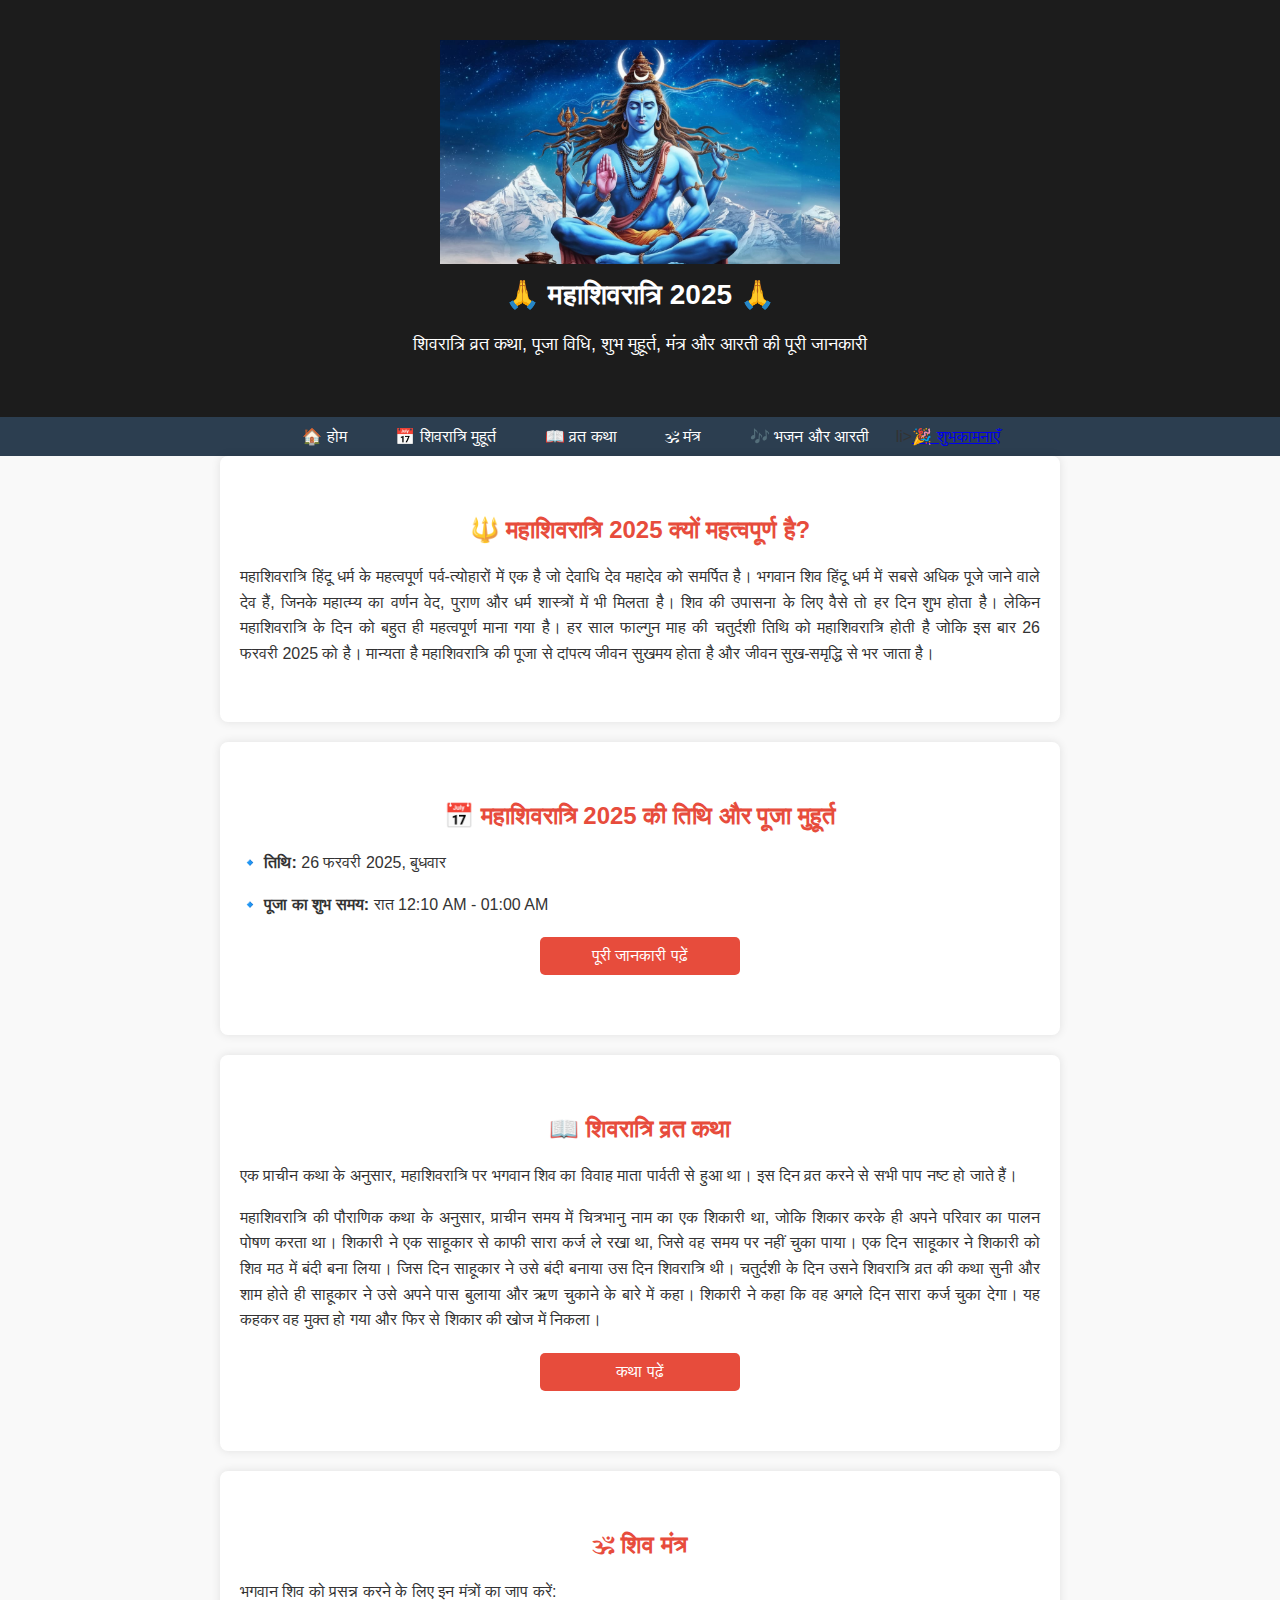
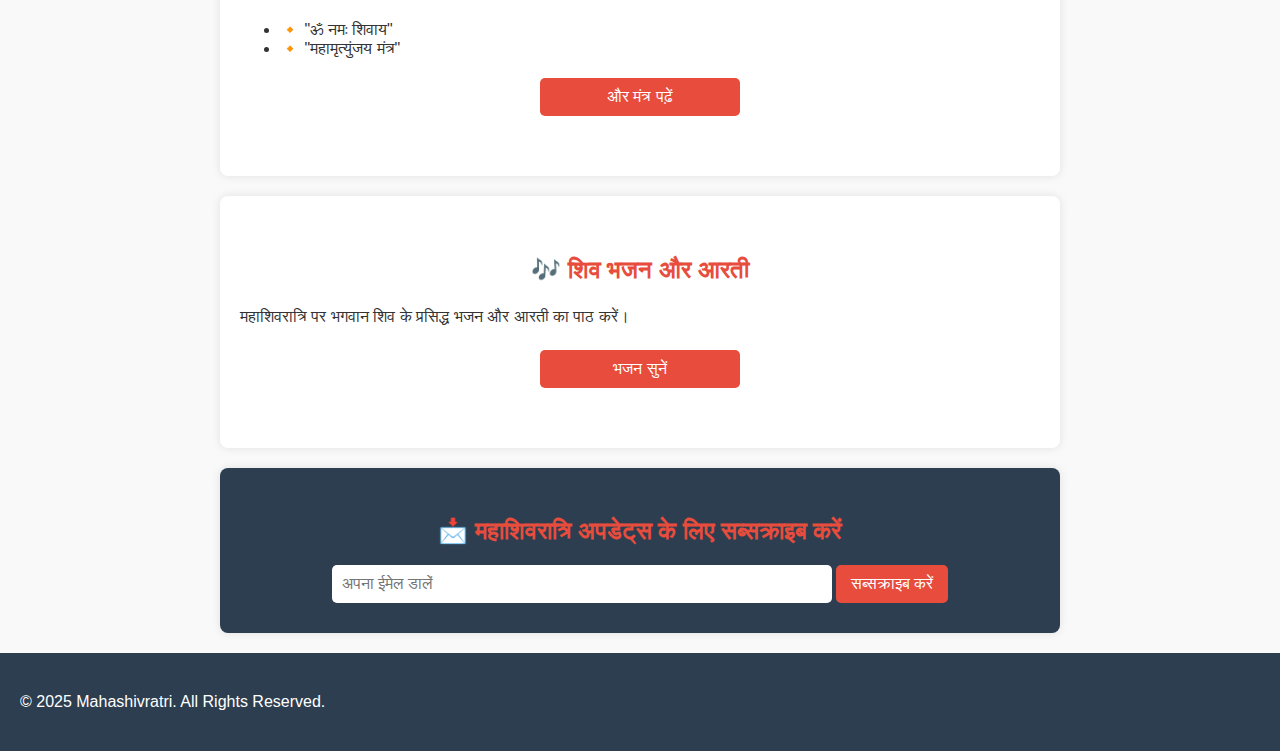
==== index.html @ 590d3225 "Add files via upload" ====
<!DOCTYPE html>
<html lang="hi">

<head>
    <meta charset="UTF-8">
    <meta name="viewport" content="width=device-width, initial-scale=1">
    <title>महाशिवरात्रि 2025 - व्रत कथा, मंत्र, पूजा विधि और शुभ मुहूर्त</title>
    <meta name="description"
        content="महाशिवरात्रि 2025 की तिथि, व्रत कथा, पूजा विधि, मंत्र, भजन और शुभ मुहूर्त की जानकारी प्राप्त करें।">
    <meta name="keywords"
        content="Maha Shivratri 2025, Shivratri Vrat Katha, Shiv Mantra, Shiv Aarti, Shivratri Puja Vidhi, Shivratri Muhurat">
    <meta name="author" content="Your Website Name">
    <meta name="robots" content="index, follow">
    <link rel="stylesheet" href="style.css">
</head>

<body>

    <!-- 🌟 Header Section -->
    <header class="hero">
        <img src="shiv.jpg" alt="Mahashivratri 2025">
        <h1>🙏 महाशिवरात्रि 2025 🙏</h1>
        <p>शिवरात्रि व्रत कथा, पूजा विधि, शुभ मुहूर्त, मंत्र और आरती की पूरी जानकारी</p>
    </header>

    <!-- 📌 Navigation Menu -->
    <nav class="navbar">
        <ul>
            <li><a href="index.html">🏠 होम</a></li>
            <li><a href="muhurat.html">📅 शिवरात्रि मुहूर्त</a></li>
            <li><a href="vrat-katha.html">📖 व्रत कथा</a></li>
            <li><a href="mantra.html">🕉 मंत्र</a></li>
            <li><a href="bhajan-aarti.html">🎶 भजन और आरती</a></li>
            li><a href="wishes.html">🎉 शुभकामनाएँ</a></li> <!-- ✅ Wishes Page Added -->
        </ul>
    </nav>

    <!-- 🔥 About Mahashivratri -->
    <section class="about">
        <h2>🔱 महाशिवरात्रि 2025 क्यों महत्वपूर्ण है?</h2>
        <p>महाशिवरात्रि हिंदू धर्म के महत्वपूर्ण पर्व-त्योहारों में एक है जो देवाधि देव महादेव को समर्पित है। भगवान शिव
            हिंदू धर्म में सबसे अधिक पूजे जाने वाले देव हैं, जिनके महात्म्य का वर्णन वेद, पुराण और धर्म शास्त्रों में भी
            मिलता है। शिव की उपासना के लिए वैसे तो हर दिन शुभ होता है। लेकिन महाशिवरात्रि के दिन को बहुत ही महत्वपूर्ण
            माना गया है। हर साल फाल्गुन माह की चतुर्दशी तिथि को महाशिवरात्रि होती है जोकि इस बार 26 फरवरी 2025 को है।
            मान्यता है महाशिवरात्रि की पूजा से दांपत्य जीवन सुखमय होता है और जीवन सुख-समृद्धि से भर जाता है।</p>
    </section>

    <!-- 📅 Muhurat Section -->
    <section class="muhurat">
        <h2>📅 महाशिवरात्रि 2025 की तिथि और पूजा मुहूर्त</h2>
        <p><strong>🔹 तिथि:</strong> 26 फरवरी 2025, बुधवार</p>
        <p><strong>🔹 पूजा का शुभ समय:</strong> रात 12:10 AM - 01:00 AM</p>
        <a href="muhurat.html" class="btn">पूरी जानकारी पढ़ें</a>
    </section>

    <!-- 📖 Vrat Katha Section -->
    <section class="vrat-katha">
        <h2>📖 शिवरात्रि व्रत कथा</h2>
        <p>एक प्राचीन कथा के अनुसार, महाशिवरात्रि पर भगवान शिव का विवाह माता पार्वती से हुआ था। इस दिन व्रत करने से सभी
            पाप नष्ट हो जाते हैं।</p>
        <P>महाशिवरात्रि की पौराणिक कथा के अनुसार, प्राचीन समय में चित्रभानु नाम का एक शिकारी था, जोकि शिकार करके ही अपने
            परिवार का पालन पोषण करता था। शिकारी ने एक साहूकार से काफी सारा कर्ज ले रखा था, जिसे वह समय पर नहीं चुका
            पाया। एक दिन साहूकार ने शिकारी को शिव मठ में बंदी बना लिया। जिस दिन साहूकार ने उसे बंदी बनाया उस दिन
            शिवरात्रि थी। चतुर्दशी के दिन उसने शिवरात्रि व्रत की कथा सुनी और शाम होते ही साहूकार ने उसे अपने पास बुलाया
            और ऋण चुकाने के बारे में कहा। शिकारी ने कहा कि वह अगले दिन सारा कर्ज चुका देगा। यह कहकर वह मुक्त हो गया और
            फिर से शिकार की खोज में निकला।</P>
        <a href="vrat-katha.html" class="btn">कथा पढ़ें</a>
    </section>

    <!-- 🕉 Mantra Section -->
    <section class="mantra">
        <h2>🕉 शिव मंत्र</h2>
        <p>भगवान शिव को प्रसन्न करने के लिए इन मंत्रों का जाप करें:</p>
        <ul>
            <li>🔸 "ॐ नमः शिवाय"</li>
            <li>🔸 "महामृत्युंजय मंत्र"</li>
        </ul>
        <a href="mantra.html" class="btn">और मंत्र पढ़ें</a>
    </section>

    <!-- 🎶 Bhajan & Aarti Section -->
    <section class="bhajan-aarti">
        <h2>🎶 शिव भजन और आरती</h2>
        <p>महाशिवरात्रि पर भगवान शिव के प्रसिद्ध भजन और आरती का पाठ करें।</p>
        <a href="bhajan-aarti.html" class="btn">भजन सुनें</a>
    </section>

    <!-- 📩 Newsletter -->
    <section class="newsletter">
        <h2>📩 महाशिवरात्रि अपडेट्स के लिए सब्सक्राइब करें</h2>
        <form action="subscribe.php" method="POST">
            <input type="email" name="email" placeholder="अपना ईमेल डालें">
            <button type="submit">सब्सक्राइब करें</button>
        </form>
    </section>

    <!-- 📌 Footer -->
    <footer>
        <p>© 2025 Mahashivratri. All Rights Reserved.</p>
    </footer>

</body>

</html>
---- style.css ----
/* 🌟 General Styles */
body {
    font-family: 'Arial', sans-serif;
    margin: 0;
    padding: 0;
    background-color: #f9f9f9;
    color: #333;
}

/* 🌟 Header Section */
.hero {
    text-align: center;
    background: #1c1c1c;
    color: white;
    padding: 40px 20px;
}

.hero img {
    max-width: 400px;
    height: auto;
}

.hero h1 {
    font-size: 28px;
    margin: 10px 0;
}

.hero p {
    font-size: 18px;
    text-align: center;
}

/* 📌 Navigation Menu */
.navbar {
    background: #2c3e50;
    padding: 10px;
    text-align: center;
}

.navbar ul {
    list-style: none;
    padding: 0;
    margin: 0;
}

.navbar ul li {
    display: inline;
    margin: 0 10px;
}

.navbar ul li a {
    color: white;
    text-decoration: none;
    font-size: 16px;
    padding: 8px 12px;
}

.navbar ul li a:hover {
    background: #e74c3c;
    border-radius: 5px;
}

/* 🔥 Sections */
section {
    padding: 40px 20px;
    max-width: 800px;
    margin: auto;
    background: white;
    margin-bottom: 20px;
    border-radius: 8px;
    box-shadow: 0px 0px 10px rgba(0, 0, 0, 0.1);
}

h2 {
    color: #e74c3c;
    text-align: center;
}

p {
    font-size: 16px;
    line-height: 1.6;
    text-align: justify;
}

/* 📅 Button Styles */
.btn {
    display: block;
    width: 180px;
    margin: 20px auto;
    padding: 10px;
    text-align: center;
    background: #e74c3c;
    color: white;
    text-decoration: none;
    font-size: 16px;
    border-radius: 5px;
}

.btn:hover {
    background: #c0392b;
}

/* 📩 Newsletter */
.newsletter {
    text-align: center;
    background: #2c3e50;
    color: white;
    padding: 30px 20px;
    border-radius: 8px;
}

.newsletter input {
    padding: 10px;
    width: 60%;
    border-radius: 5px;
    border: none;
    font-size: 16px;
}

.newsletter button {
    padding: 10px 15px;
    background: #e74c3c;
    border: none;
    color: white;
    font-size: 16px;
    cursor: pointer;
    border-radius: 5px;
}

.newsletter button:hover {
    background: #c0392b;
}

/* 📌 Footer */
footer {
    text-align: center;
    padding: 20px;
    background: #2c3e50;
    color: white;
    font-size: 14px;
}

/* 🎉 Wishes Page Styles */
.wishes ul {
    list-style: none;
    padding: 0;
}

.wishes ul li {
    background: #f1f1f1;
    padding: 10px;
    margin: 5px 0;
    border-left: 5px solid #e74c3c;
    font-size: 16px;
}

/* 📱 Responsive Design */
@media screen and (max-width: 768px) {
    
    .hero h1 {
        font-size: 22px;
    }

    .hero p {
        font-size: 16px;
    }

    .hero img{
        width: 80%px;
    }
    .navbar ul li {
        display: block;
        margin: 5px 0;
    }

    section {
        padding: 20px;
    }

    .btn {
        width: 100%;
    }

    .newsletter input {
        width: 80%;
    }
}
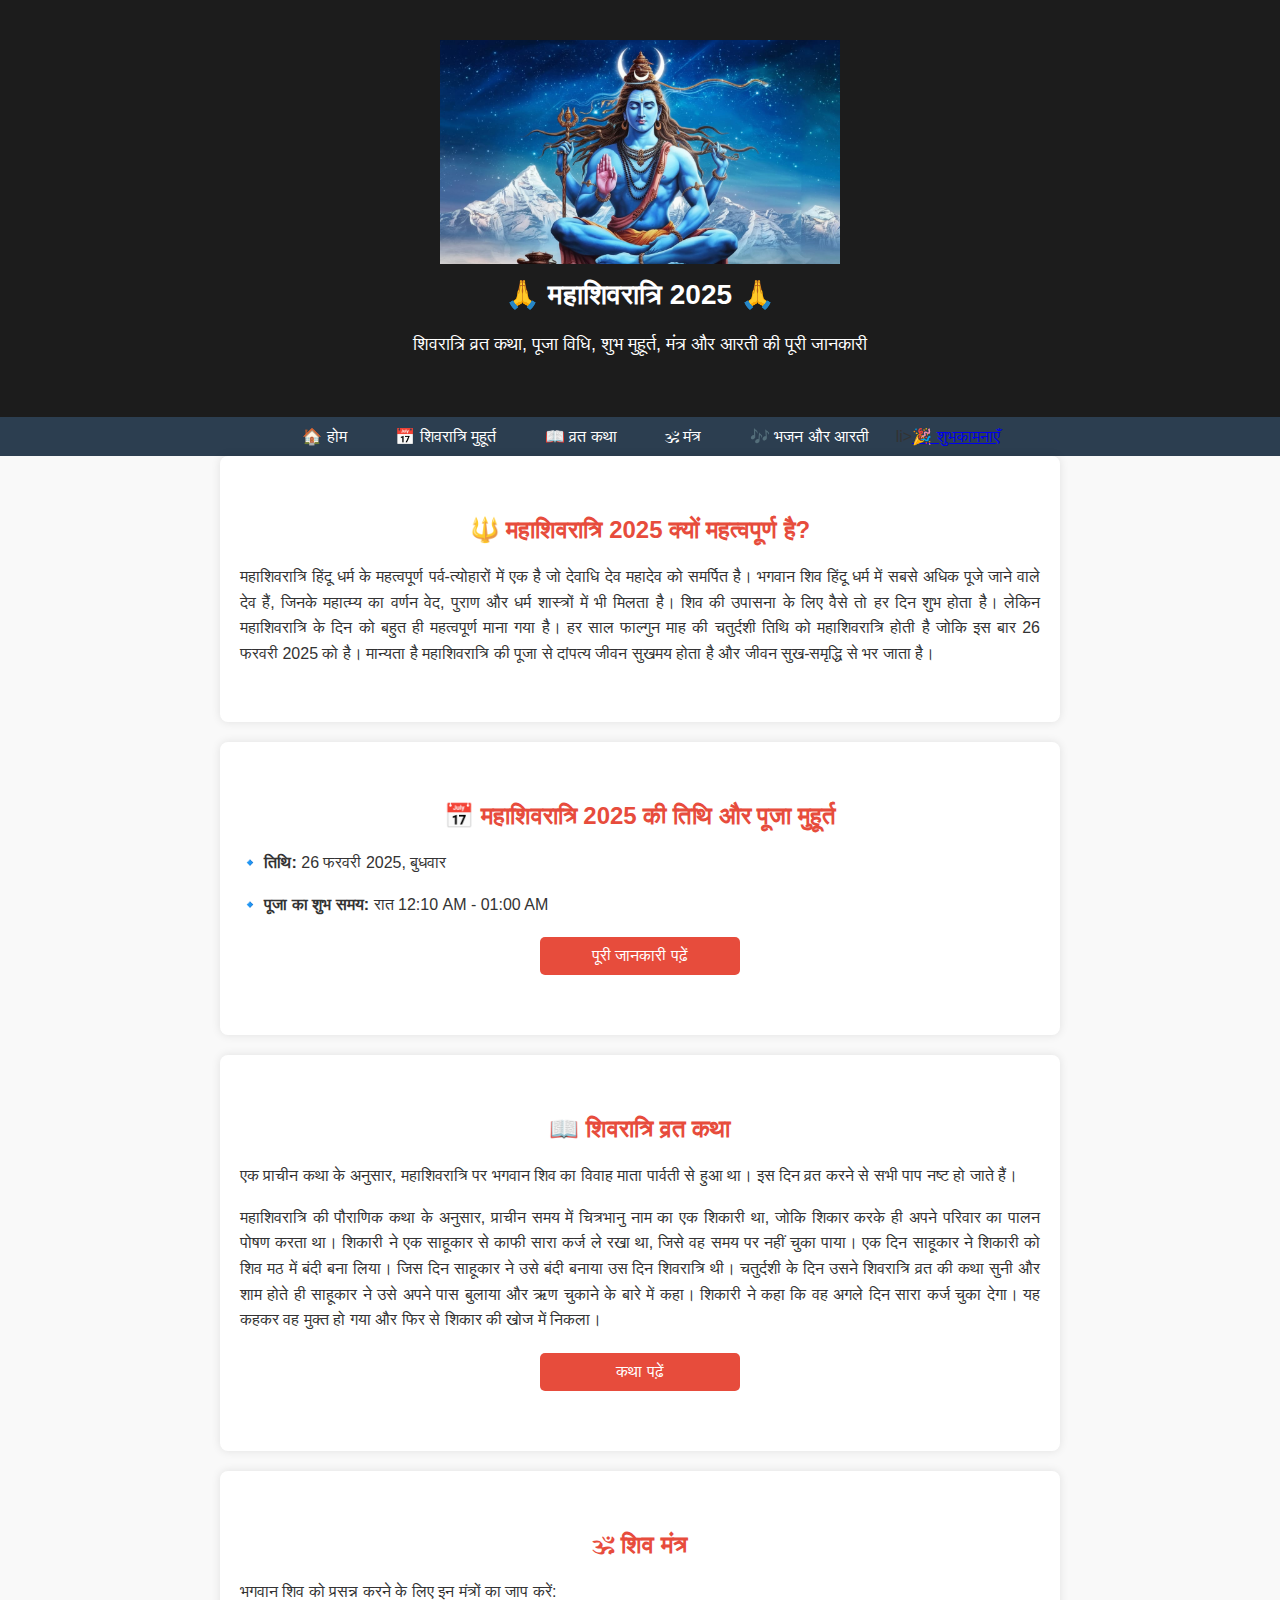
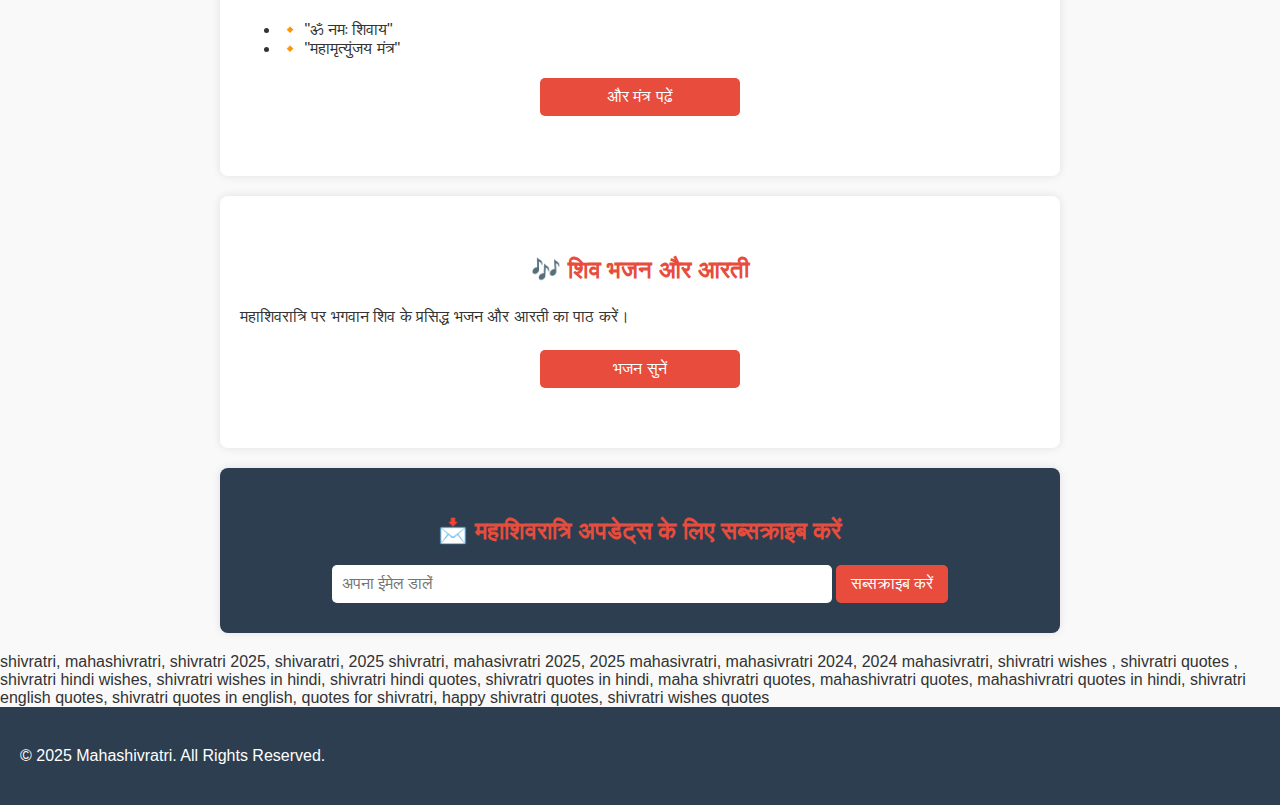
==== commit 70c0cb01: "Update index.html" ====
--- a/index.html
+++ b/index.html
@@ -8,10 +8,36 @@
     <meta name="description"
         content="महाशिवरात्रि 2025 की तिथि, व्रत कथा, पूजा विधि, मंत्र, भजन और शुभ मुहूर्त की जानकारी प्राप्त करें।">
     <meta name="keywords"
-        content="Maha Shivratri 2025, Shivratri Vrat Katha, Shiv Mantra, Shiv Aarti, Shivratri Puja Vidhi, Shivratri Muhurat">
-    <meta name="author" content="Your Website Name">
+        content="Maha Shivratri 2025,
+shivratri,
+mahashivratri,
+shivratri 2025,
+shivaratri,
+2025 shivratri,
+mahasivratri 2025,
+2025 mahasivratri,
+mahasivratri 2024,
+2024 mahasivratri,
+shivratri wishes ,
+shivratri quotes ,
+shivratri hindi wishes,
+shivratri wishes in hindi,
+shivratri hindi quotes,
+shivratri quotes in hindi,
+maha shivratri quotes,
+mahashivratri quotes,
+mahashivratri quotes in hindi,
+shivratri english quotes,
+shivratri quotes in english,
+quotes for shivratri,
+happy shivratri quotes,
+shivratri wishes quotes, Shivratri Vrat Katha, Shiv Mantra, Shiv Aarti, Shivratri Puja Vidhi, Shivratri Muhurat">
+    <meta name="author" content="Maha Shivaratri 2025">
     <meta name="robots" content="index, follow">
+    <script async src="https://pagead2.googlesyndication.com/pagead/js/adsbygoogle.js?client=ca-pub-6673086552726073"
+     crossorigin="anonymous"></script>
     <link rel="stylesheet" href="style.css">
+    <script type='text/javascript' src='//pl25909257.effectiveratecpm.com/d6/35/be/d635bebd592a5d6e81d4dd96b9cc2843.js'></script>
 </head>
 
 <body>
@@ -44,7 +70,16 @@
             माना गया है। हर साल फाल्गुन माह की चतुर्दशी तिथि को महाशिवरात्रि होती है जोकि इस बार 26 फरवरी 2025 को है।
             मान्यता है महाशिवरात्रि की पूजा से दांपत्य जीवन सुखमय होता है और जीवन सुख-समृद्धि से भर जाता है।</p>
     </section>
-
+<script type="text/javascript">
+	atOptions = {
+		'key' : '71d8cee210a7fb5e943036e14bf3b08b',
+		'format' : 'iframe',
+		'height' : 60,
+		'width' : 468,
+		'params' : {}
+	};
+</script>
+<script type="text/javascript" src="//www.highperformanceformat.com/71d8cee210a7fb5e943036e14bf3b08b/invoke.js"></script>
     <!-- 📅 Muhurat Section -->
     <section class="muhurat">
         <h2>📅 महाशिवरात्रि 2025 की तिथि और पूजा मुहूर्त</h2>
@@ -68,6 +103,8 @@
     </section>
 
     <!-- 🕉 Mantra Section -->
+    <script async="async" data-cfasync="false" src="//pl25909311.effectiveratecpm.com/171635d31d9c1ae879ad9fd0d0677bcc/invoke.js"></script>
+<div id="container-171635d31d9c1ae879ad9fd0d0677bcc"></div>
     <section class="mantra">
         <h2>🕉 शिव मंत्र</h2>
         <p>भगवान शिव को प्रसन्न करने के लिए इन मंत्रों का जाप करें:</p>
@@ -94,11 +131,34 @@
         </form>
     </section>
 
+shivratri,
+mahashivratri,
+shivratri 2025,
+shivaratri,
+2025 shivratri,
+mahasivratri 2025,
+2025 mahasivratri,
+mahasivratri 2024,
+2024 mahasivratri,
+shivratri wishes ,
+shivratri quotes ,
+shivratri hindi wishes,
+shivratri wishes in hindi,
+shivratri hindi quotes,
+shivratri quotes in hindi,
+maha shivratri quotes,
+mahashivratri quotes,
+mahashivratri quotes in hindi,
+shivratri english quotes,
+shivratri quotes in english,
+quotes for shivratri,
+happy shivratri quotes,
+shivratri wishes quotes
     <!-- 📌 Footer -->
     <footer>
         <p>© 2025 Mahashivratri. All Rights Reserved.</p>
     </footer>
-
+<script type='text/javascript' src='//pl25909335.effectiveratecpm.com/27/5c/8e/275c8eed8b4ddcd222e32ec0dd8731d1.js'></script>
 </body>
 
 </html>
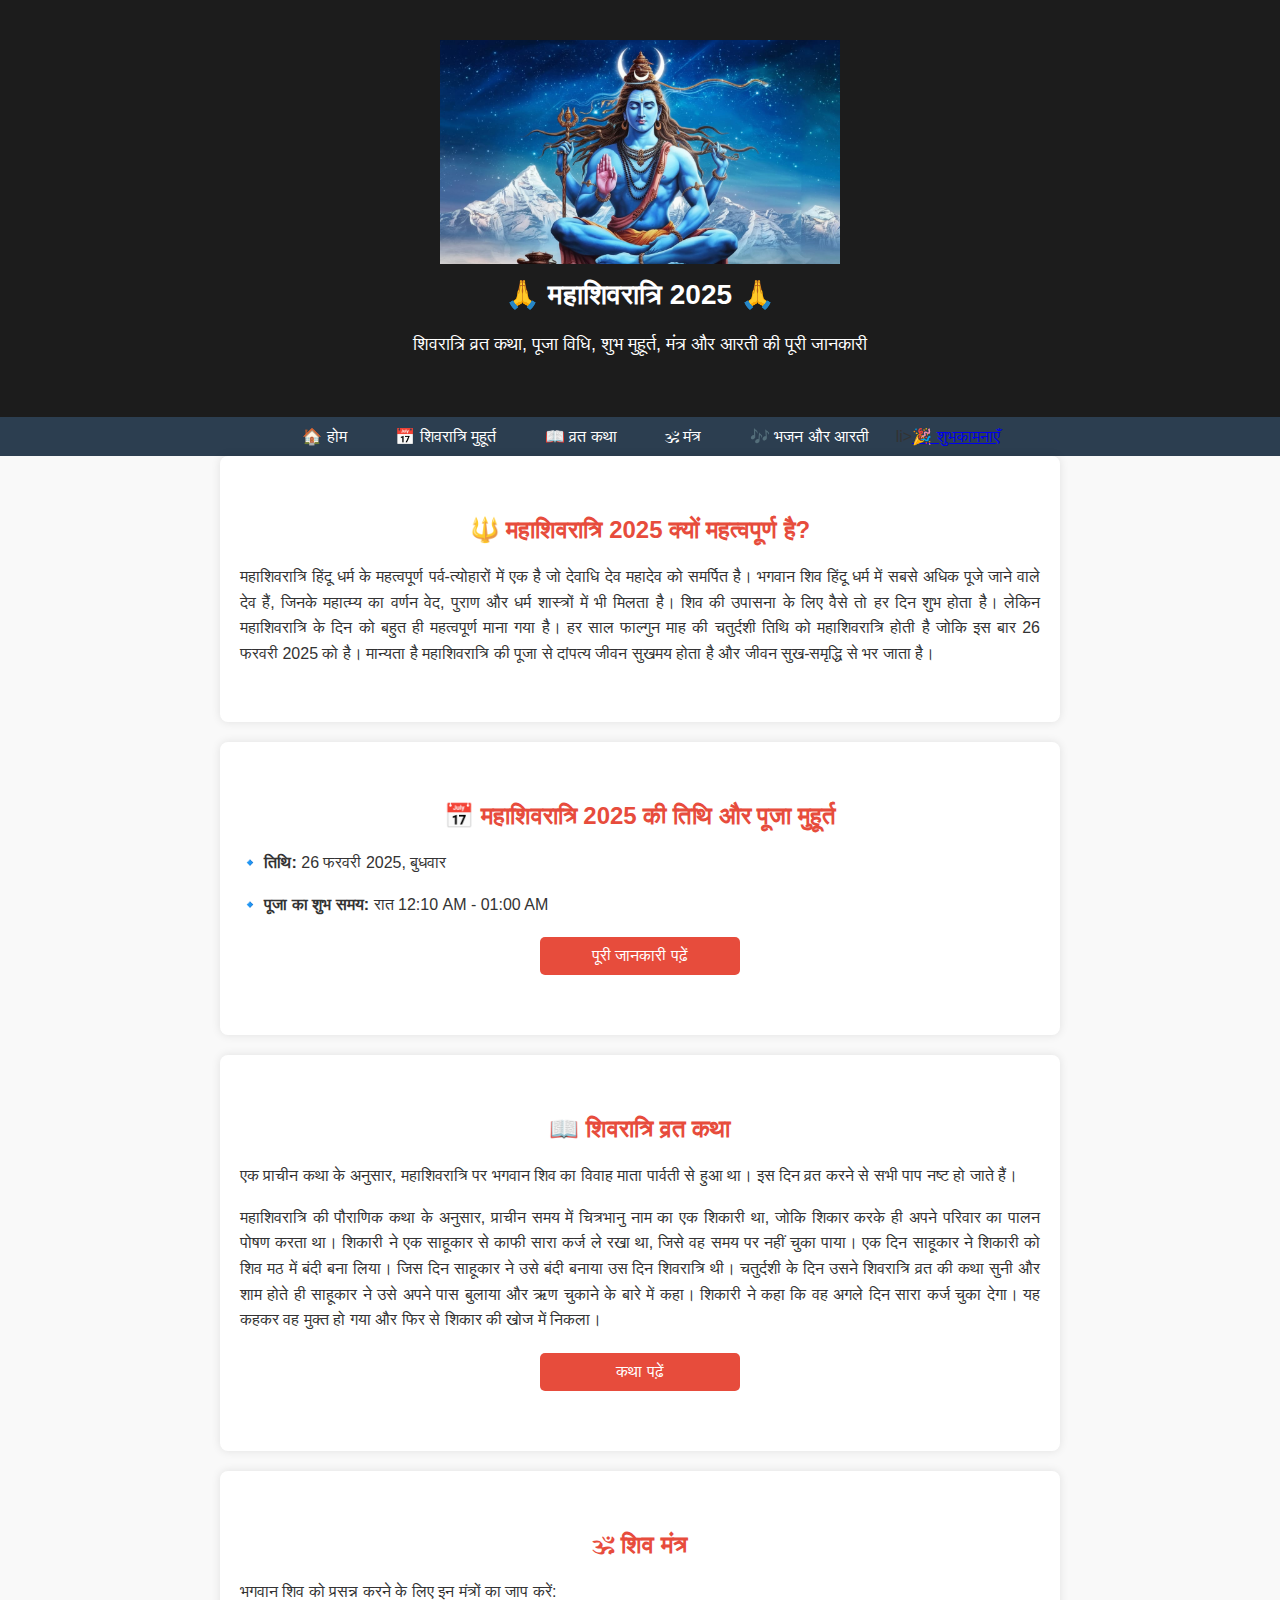
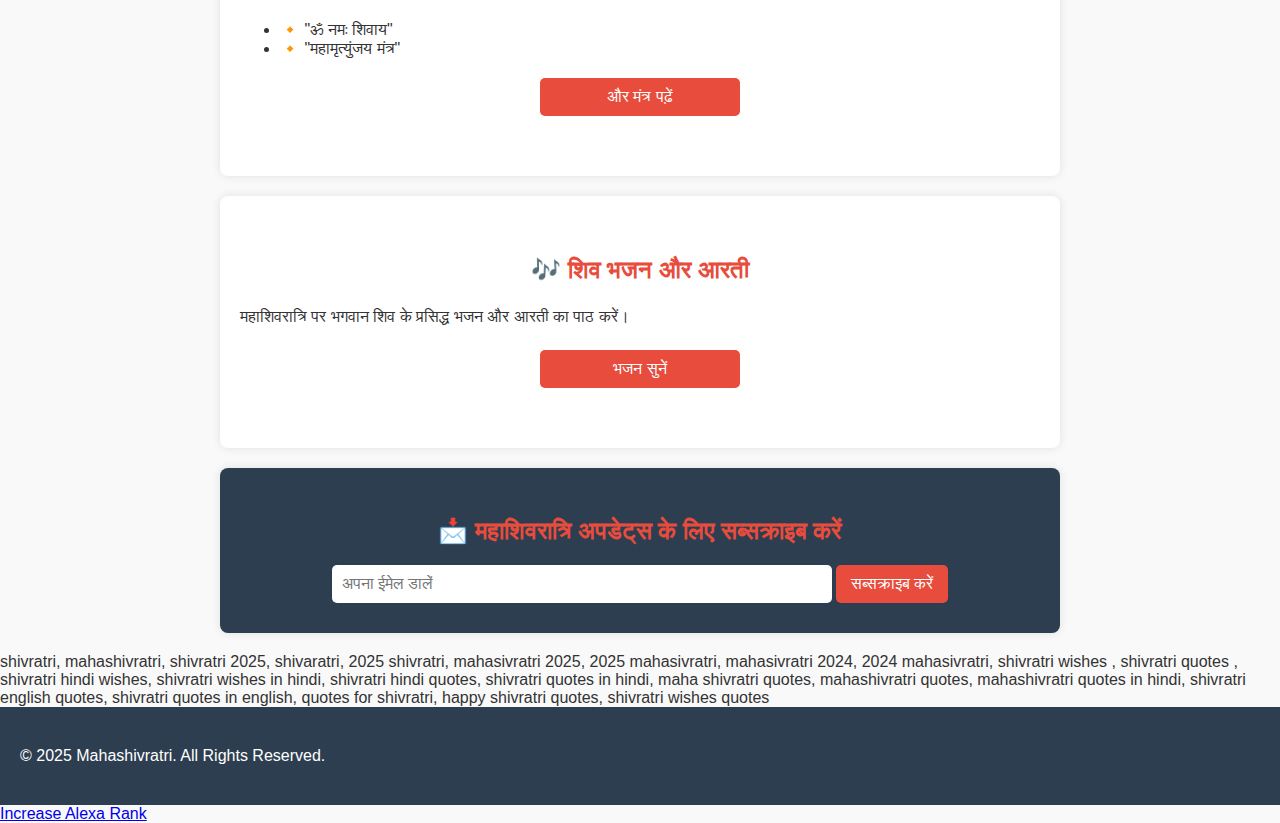
==== commit 0e844ca2: "Update index.html" ====
--- a/index.html
+++ b/index.html
@@ -158,6 +158,7 @@
     <footer>
         <p>© 2025 Mahashivratri. All Rights Reserved.</p>
     </footer>
+	<a href="https://www.sigmatraffic.com/blog/how-to-increase-alexa-rank-in-30-days-100-result?ref=305480">Increase Alexa Rank</a>
 <script type='text/javascript' src='//pl25909335.effectiveratecpm.com/27/5c/8e/275c8eed8b4ddcd222e32ec0dd8731d1.js'></script>
 </body>
 
